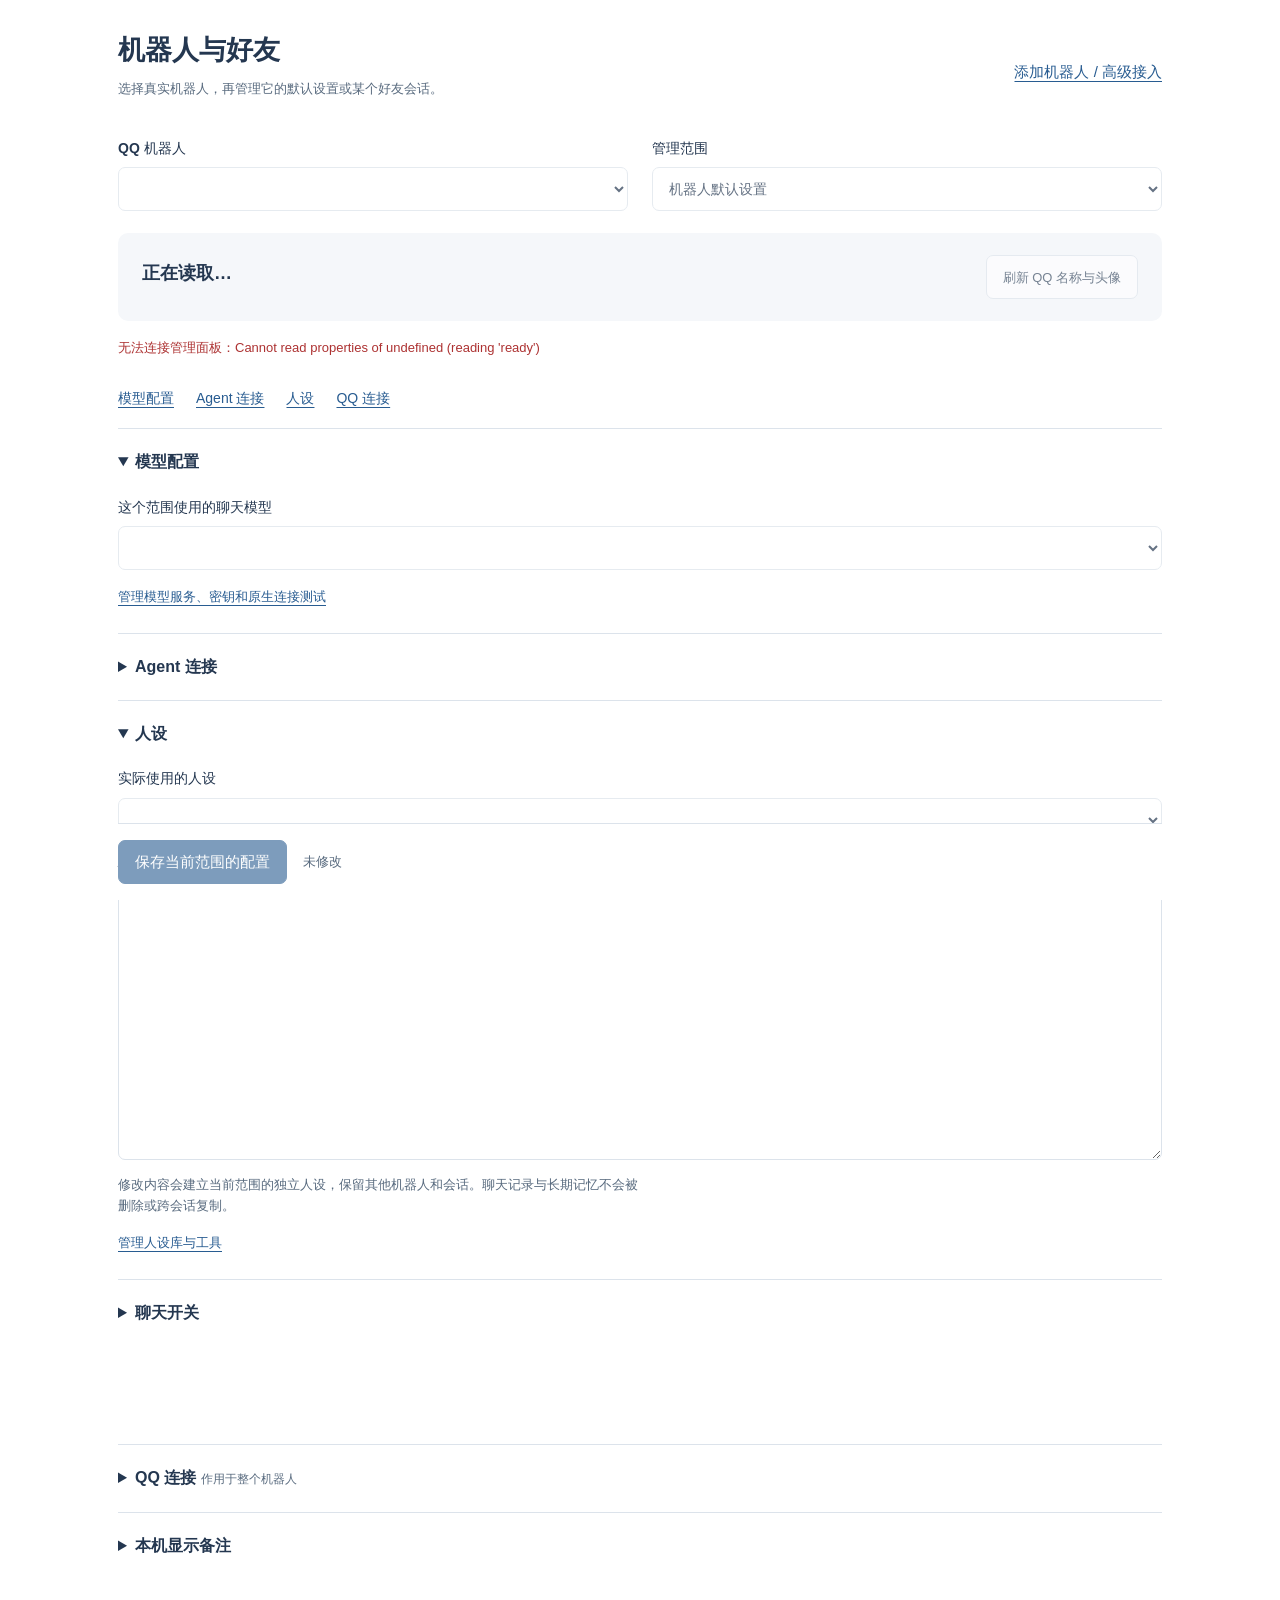
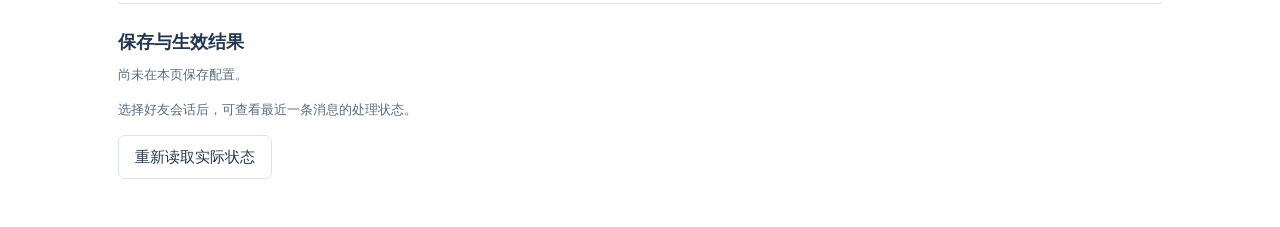
==== plugins/astrbot_plugin_persona_studio/views/manage/index.html @ b4e59ef4 "feat: control QQ robot and friend-session settings through the panel" ====
<!doctype html><html lang="zh-CN"><head><meta charset="utf-8"><meta name="viewport" content="width=device-width, initial-scale=1"><title>QQ 机器人与好友</title><link rel="stylesheet" href="./style.css"></head>
<body><main>
  <header><div><h1>机器人与好友</h1><p>选择真实机器人，再管理它的默认设置或某个好友会话。</p></div><a href="/#/platforms" target="_top">添加机器人 / 高级接入</a></header>
  <div class="selectors"><label for="robot">QQ 机器人<select id="robot" disabled></select></label><label for="session">管理范围<select id="session" disabled><option value="">机器人默认设置</option></select></label></div>
  <section class="identity" aria-label="QQ 机器人身份"><span id="avatar-slot" hidden></span><div><h2 id="robot-name">正在读取…</h2><p id="identity-meta"></p><p id="socket-state" role="status"></p></div><button id="sync-identity" type="button" disabled>刷新 QQ 名称与头像</button></section>
  <p id="status" role="status" aria-live="polite">正在连接管理面板…</p>
  <div id="guard" hidden><p>有未保存的配置。切换后这份草稿会被放弃。</p><button id="discard" type="button">放弃草稿并切换</button><button id="keep" type="button">继续编辑</button></div>
  <p id="scope-note" class="notice"></p>
  <nav class="sections" aria-label="配置分组"><a href="#model">模型配置</a><a href="#agent">Agent 连接</a><a href="#persona">人设</a><a href="#qq">QQ 连接</a></nav>
  <form id="chat-form"><fieldset id="chat-fields" disabled>
    <details id="model" open><summary>模型配置</summary><div class="body"><label for="provider">这个范围使用的聊天模型<select id="provider"></select></label><p id="provider-note" class="hint"></p><a href="/#/providers" target="_top">管理模型服务、密钥和原生连接测试</a></div></details>
    <details id="agent"><summary>Agent 连接</summary><div class="body"><label for="runner">由谁处理聊天<select id="runner"><option value="local">内置 Agent</option><option value="dify">Dify</option><option value="coze">Coze</option><option value="dashscope">阿里云百炼应用</option><option value="deerflow">DeerFlow</option></select></label><div id="agent-fields"></div><p class="hint">外部 Agent 管理自己的模型与人设。密钥留空表示保留已保存值。保存只确认配置与消息流程加载，不冒充外部服务已连通。</p><a href="/#/config" target="_top">原生完整配置页</a></div></details>
    <details id="persona" open><summary>人设</summary><div class="body"><label for="persona-id">实际使用的人设<select id="persona-id"></select></label><p id="persona-source" class="hint"></p><label for="prompt">性格、说话方式与边界<textarea id="prompt" rows="10" maxlength="21000"></textarea></label><p class="hint">修改内容会建立当前范围的独立人设，保留其他机器人和会话。聊天记录与长期记忆不会被删除或跨会话复制。</p><a href="/#/plugin-view/astrbot_plugin_persona_studio/editor" target="_top">管理人设库与工具</a></div></details>
    <details id="messages"><summary>聊天开关</summary><div class="body"><label class="check"><input id="llm-enabled" type="checkbox">允许 AI 回复</label><label class="check" id="session-enabled-label"><input id="session-enabled" type="checkbox">接收这个好友会话的消息</label><p class="hint">机器人连接启停在下方“QQ 连接”中管理。</p></div></details>
    <footer><button id="save" class="primary" type="submit">保存当前范围的配置</button><span id="dirty">未修改</span></footer>
  </fieldset></form>
  <details id="qq"><summary>QQ 连接 <span>作用于整个机器人</span></summary><div class="body"><fieldset id="qq-fields" disabled><div class="checks"><label class="check"><input id="enabled" type="checkbox">启用这个 QQ 机器人</label><label class="check"><input id="group-c2c" type="checkbox">接收 QQ 单聊与群消息</label><label class="check"><input id="guild-dm" type="checkbox">接收频道私信</label><label class="check"><input id="markdown" type="checkbox">使用 Markdown 消息格式</label></div><p class="hint">当前官方适配器将 QQ 单聊与群消息接收放在同一开关。修改这些接入选项会重新连接，不会修改 AppID 或密钥。</p><button id="save-connection" type="button">保存接入设置并重新连接</button><button id="reconnect" type="button">重新连接</button></fieldset><p id="connection-result" role="status"></p><a href="/#/platforms" target="_top">原生接入页面：扫码绑定、AppID 与密钥</a></div></details>
  <details id="local-profile"><summary>本机显示备注</summary><div class="body"><label for="local-name">本机备注<input id="local-name" maxlength="60"></label><label for="local-avatar">备用头像地址（HTTPS）<input id="local-avatar" type="url" placeholder="https://…"></label><p class="hint">优先显示 QQ 接口提供的名称与头像。备注和备用头像只用于本机，不会修改 QQ 资料卡。</p><button id="save-identity" type="button" disabled>保存本机显示信息</button></div></details>
  <section class="result"><h2>保存与生效结果</h2><p id="applied">尚未在本页保存配置。</p><p id="observed">选择好友会话后，可查看最近一条消息的处理状态。</p><button id="refresh" type="button">重新读取实际状态</button></section>
</main><script type="module" src="./app.js"></script></body></html>
---- plugins/astrbot_plugin_persona_studio/views/manage/style.css ----
:root { color-scheme:light; --bg:#fff; --ink:#243750; --muted:#596b7f; --accent:#285c91; --line:#dce3eb; --soft:#f5f7fa; }
[data-theme="dark"] { color-scheme:dark; --bg:#171c24; --ink:#edf1f8; --muted:#b1bdce; --accent:#a9caff; --line:#526177; --soft:#27354a; }
* { box-sizing:border-box; } body { margin:0; background:var(--bg); color:var(--ink); font:15px/1.65 "Segoe UI","Microsoft YaHei",sans-serif; }
main { max-width:1120px; margin:auto; padding:32px 38px 48px; } header { display:flex; justify-content:space-between; gap:24px; align-items:center; margin-bottom:24px; }
h1 { font-size:27px; margin:0 0 8px; line-height:1.4; } h2 { font-size:18px; margin:0 0 6px; } p { margin:0 0 14px; max-width:72ch; } header p,.hint { color:var(--muted); font-size:13px; }
a { color:var(--accent); text-underline-offset:4px; } button,input,select,textarea { font:inherit; color:inherit; } label { display:block; margin-bottom:14px; font-weight:550; font-size:14px; }
input,select,textarea { display:block; width:100%; margin-top:7px; padding:10px 12px; border:1px solid var(--line); border-radius:7px; background:var(--bg); min-height:44px; }
select { appearance:auto; } textarea { line-height:1.8; resize:vertical; caret-color:var(--accent); } input::placeholder,textarea::placeholder { color:var(--muted); opacity:1; }
button { min-height:44px; padding:9px 16px; border:1px solid var(--line); border-radius:7px; background:var(--bg); cursor:pointer; } button:hover { background:var(--soft); border-color:var(--accent); }
button:disabled { opacity:.6; cursor:wait; } .primary { background:#285c91; color:#fff; border-color:#285c91; } .primary:hover { background:#204b78; }
:focus-visible { outline:3px solid var(--accent); outline-offset:3px; } ::selection { background:#cfe1f1; color:#243750; }
.selectors { display:grid; grid-template-columns:1fr 1fr; gap:24px; } .identity { display:flex; gap:18px; align-items:center; padding:22px 24px; background:var(--soft); border-radius:10px; margin:8px 0 16px; }
.identity img { width:54px; height:54px; border-radius:12px; object-fit:cover; flex-shrink:0; } .identity div { flex:1; min-width:0; } .identity p { font-size:12px; color:var(--muted); margin:2px 0; overflow-wrap:anywhere; }
.identity button { font-size:13px; } #status { min-height:28px; font-size:13px; overflow-wrap:anywhere; } #status[data-error="true"] { color:#ad3232; }
.notice { font-size:13px; color:var(--muted); overflow-wrap:anywhere; } .sections { display:flex; flex-wrap:wrap; gap:22px; padding:8px 0 18px; } .sections a { font-size:14px; }
fieldset { border:0; padding:0; margin:0; min-width:0; } details { margin:0; border-top:1px solid var(--line); scroll-margin-top:16px; } summary { padding:20px 0; cursor:pointer; font-size:16px; font-weight:650; } summary span { font-size:12px; color:var(--muted); font-weight:400; }
.body { padding:0 0 24px; } .body a { font-size:13px; } #agent-fields { display:grid; grid-template-columns:1fr 1fr; gap:0 22px; margin-top:18px; } .check { display:flex; align-items:center; gap:10px; min-height:40px; font-weight:400; }
.check input { width:18px; height:18px; min-height:0; margin:0; padding:0; accent-color:var(--accent); } .checks { display:grid; grid-template-columns:1fr 1fr; gap:2px 20px; }
footer { position:sticky; bottom:0; display:flex; gap:16px; align-items:center; background:var(--bg); padding:16px 0; margin:0 0 20px; border-top:1px solid var(--line); z-index:2; }
#dirty { color:var(--muted); font-size:13px; } .result { margin-top:24px; border-top:1px solid var(--line); padding-top:24px; } .result p { color:var(--muted); font-size:13px; overflow-wrap:anywhere; }
#guard { background:var(--soft); padding:16px; margin-bottom:16px; border-radius:8px; } #guard button { margin-right:8px; } [hidden] { display:none!important; }
@media(max-width:700px) { main { padding:22px 16px 40px; } header { display:block; } header a { font-size:13px; } .selectors,#agent-fields,.checks { grid-template-columns:1fr; gap:0; } .identity { flex-wrap:wrap; padding:18px; } .identity div { min-width:170px; } input,select,textarea { font-size:16px; } footer { flex-wrap:wrap; gap:8px; } }
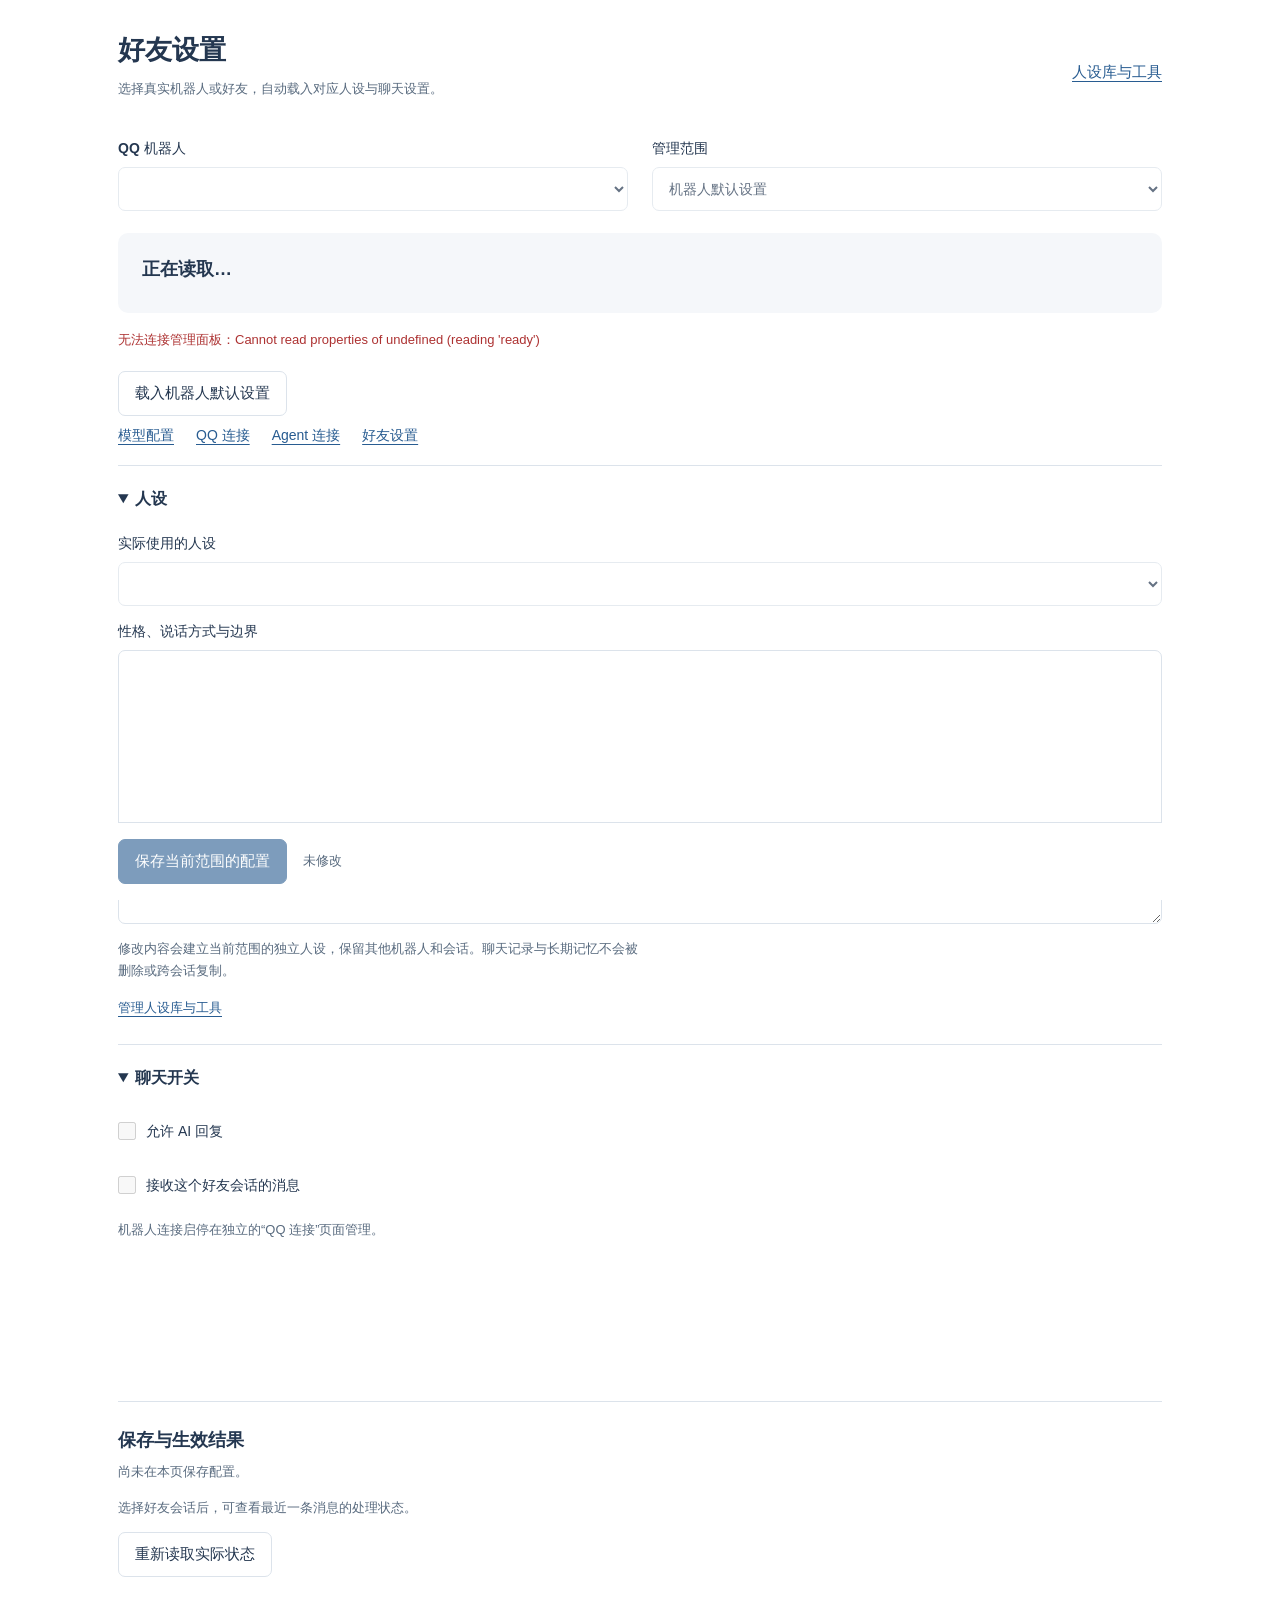
==== commit d6981ac4: "feat: restore native configuration pages and QQ profile management" ====
--- a/plugins/astrbot_plugin_persona_studio/views/manage/index.html
+++ b/plugins/astrbot_plugin_persona_studio/views/manage/index.html
@@ -1,20 +1,15 @@
-<!doctype html><html lang="zh-CN"><head><meta charset="utf-8"><meta name="viewport" content="width=device-width, initial-scale=1"><title>QQ 机器人与好友</title><link rel="stylesheet" href="./style.css"></head>
-<body><main>
-  <header><div><h1>机器人与好友</h1><p>选择真实机器人，再管理它的默认设置或某个好友会话。</p></div><a href="/#/platforms" target="_top">添加机器人 / 高级接入</a></header>
+<!doctype html><html lang="zh-CN"><head><meta charset="utf-8"><meta name="viewport" content="width=device-width, initial-scale=1"><title>好友设置</title><link rel="stylesheet" href="./style.css"></head>
+<body data-page="manage"><main>
+  <header><div><h1>好友设置</h1><p>选择真实机器人或好友，自动载入对应人设与聊天设置。</p></div><a href="/#/plugin-view/astrbot_plugin_persona_studio/editor" target="_top">人设库与工具</a></header>
   <div class="selectors"><label for="robot">QQ 机器人<select id="robot" disabled></select></label><label for="session">管理范围<select id="session" disabled><option value="">机器人默认设置</option></select></label></div>
-  <section class="identity" aria-label="QQ 机器人身份"><span id="avatar-slot" hidden></span><div><h2 id="robot-name">正在读取…</h2><p id="identity-meta"></p><p id="socket-state" role="status"></p></div><button id="sync-identity" type="button" disabled>刷新 QQ 名称与头像</button></section>
+  <section class="identity" aria-label="QQ 机器人身份"><span id="avatar-slot" hidden></span><div><h2 id="robot-name">正在读取…</h2><p id="identity-meta"></p><p id="socket-state" role="status"></p></div></section>
   <p id="status" role="status" aria-live="polite">正在连接管理面板…</p>
   <div id="guard" hidden><p>有未保存的配置。切换后这份草稿会被放弃。</p><button id="discard" type="button">放弃草稿并切换</button><button id="keep" type="button">继续编辑</button></div>
-  <p id="scope-note" class="notice"></p>
-  <nav class="sections" aria-label="配置分组"><a href="#model">模型配置</a><a href="#agent">Agent 连接</a><a href="#persona">人设</a><a href="#qq">QQ 连接</a></nav>
-  <form id="chat-form"><fieldset id="chat-fields" disabled>
-    <details id="model" open><summary>模型配置</summary><div class="body"><label for="provider">这个范围使用的聊天模型<select id="provider"></select></label><p id="provider-note" class="hint"></p><a href="/#/providers" target="_top">管理模型服务、密钥和原生连接测试</a></div></details>
-    <details id="agent"><summary>Agent 连接</summary><div class="body"><label for="runner">由谁处理聊天<select id="runner"><option value="local">内置 Agent</option><option value="dify">Dify</option><option value="coze">Coze</option><option value="dashscope">阿里云百炼应用</option><option value="deerflow">DeerFlow</option></select></label><div id="agent-fields"></div><p class="hint">外部 Agent 管理自己的模型与人设。密钥留空表示保留已保存值。保存只确认配置与消息流程加载，不冒充外部服务已连通。</p><a href="/#/config" target="_top">原生完整配置页</a></div></details>
+  <p id="scope-note" class="notice"></p><button id="reset-scope" type="button">载入机器人默认设置</button>
+  <nav class="sections" aria-label="配置页面"><a href="/#/plugin-view/astrbot_plugin_persona_studio/model" target="_top">模型配置</a><a href="/#/plugin-view/astrbot_plugin_persona_studio/qq" target="_top">QQ 连接</a><a href="/#/plugin-view/astrbot_plugin_persona_studio/agent" target="_top">Agent 连接</a><a href="/#/plugin-view/astrbot_plugin_persona_studio/manage" target="_top">好友设置</a></nav>
+<form id="chat-form"><fieldset id="chat-fields" disabled>
     <details id="persona" open><summary>人设</summary><div class="body"><label for="persona-id">实际使用的人设<select id="persona-id"></select></label><p id="persona-source" class="hint"></p><label for="prompt">性格、说话方式与边界<textarea id="prompt" rows="10" maxlength="21000"></textarea></label><p class="hint">修改内容会建立当前范围的独立人设，保留其他机器人和会话。聊天记录与长期记忆不会被删除或跨会话复制。</p><a href="/#/plugin-view/astrbot_plugin_persona_studio/editor" target="_top">管理人设库与工具</a></div></details>
-    <details id="messages"><summary>聊天开关</summary><div class="body"><label class="check"><input id="llm-enabled" type="checkbox">允许 AI 回复</label><label class="check" id="session-enabled-label"><input id="session-enabled" type="checkbox">接收这个好友会话的消息</label><p class="hint">机器人连接启停在下方“QQ 连接”中管理。</p></div></details>
-    <footer><button id="save" class="primary" type="submit">保存当前范围的配置</button><span id="dirty">未修改</span></footer>
-  </fieldset></form>
-  <details id="qq"><summary>QQ 连接 <span>作用于整个机器人</span></summary><div class="body"><fieldset id="qq-fields" disabled><div class="checks"><label class="check"><input id="enabled" type="checkbox">启用这个 QQ 机器人</label><label class="check"><input id="group-c2c" type="checkbox">接收 QQ 单聊与群消息</label><label class="check"><input id="guild-dm" type="checkbox">接收频道私信</label><label class="check"><input id="markdown" type="checkbox">使用 Markdown 消息格式</label></div><p class="hint">当前官方适配器将 QQ 单聊与群消息接收放在同一开关。修改这些接入选项会重新连接，不会修改 AppID 或密钥。</p><button id="save-connection" type="button">保存接入设置并重新连接</button><button id="reconnect" type="button">重新连接</button></fieldset><p id="connection-result" role="status"></p><a href="/#/platforms" target="_top">原生接入页面：扫码绑定、AppID 与密钥</a></div></details>
-  <details id="local-profile"><summary>本机显示备注</summary><div class="body"><label for="local-name">本机备注<input id="local-name" maxlength="60"></label><label for="local-avatar">备用头像地址（HTTPS）<input id="local-avatar" type="url" placeholder="https://…"></label><p class="hint">优先显示 QQ 接口提供的名称与头像。备注和备用头像只用于本机，不会修改 QQ 资料卡。</p><button id="save-identity" type="button" disabled>保存本机显示信息</button></div></details>
+    <details id="messages" open><summary>聊天开关</summary><div class="body"><label class="check"><input id="llm-enabled" type="checkbox">允许 AI 回复</label><label class="check" id="session-enabled-label"><input id="session-enabled" type="checkbox">接收这个好友会话的消息</label><p class="hint">机器人连接启停在独立的“QQ 连接”页面管理。</p></div></details>
+<footer><button id="save" class="primary" type="submit">保存当前范围的配置</button><span id="dirty">未修改</span></footer></fieldset></form>
   <section class="result"><h2>保存与生效结果</h2><p id="applied">尚未在本页保存配置。</p><p id="observed">选择好友会话后，可查看最近一条消息的处理状态。</p><button id="refresh" type="button">重新读取实际状态</button></section>
 </main><script type="module" src="./app.js"></script></body></html>
